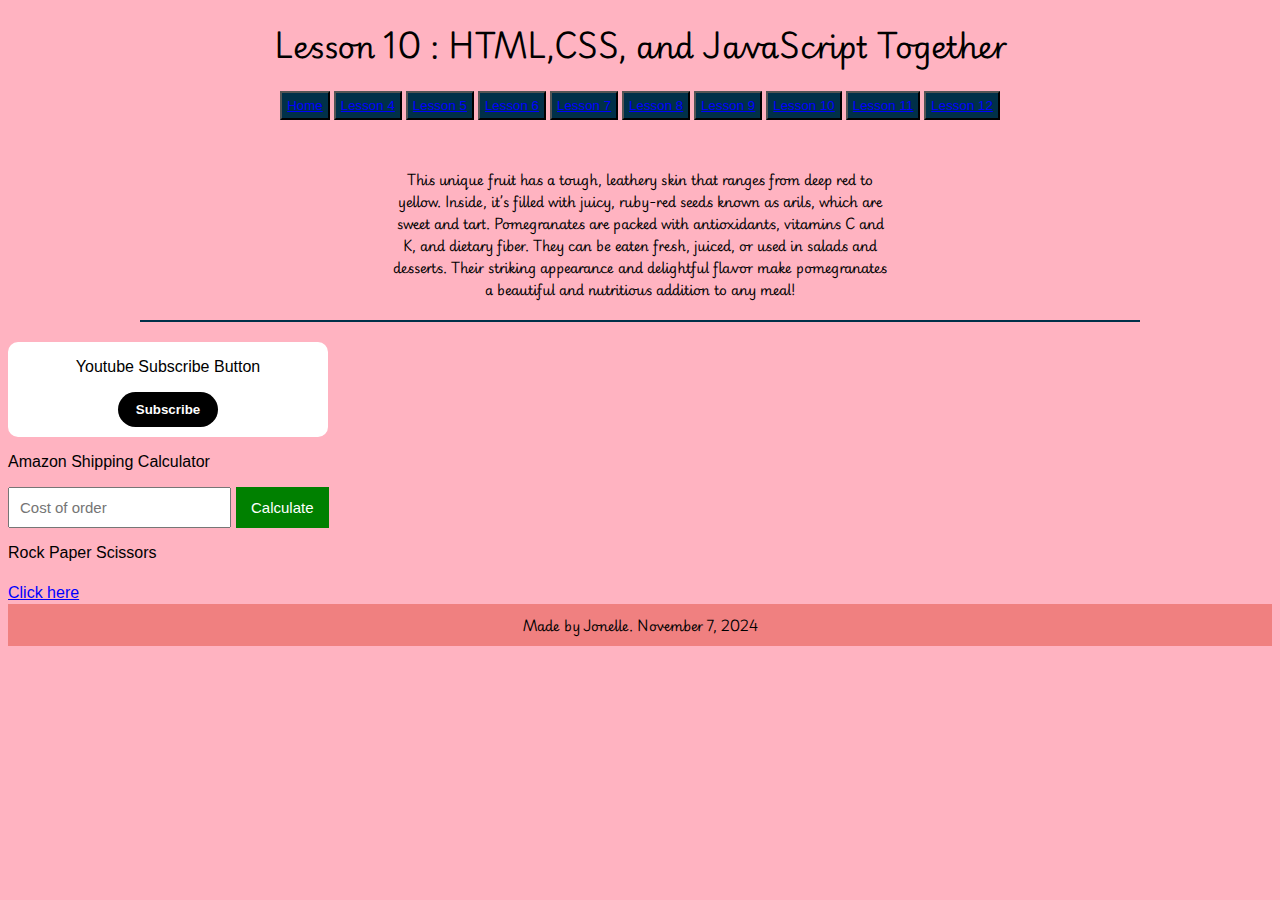
==== Lesson10.html @ b04335fb "Add files via upload" ====
<!DOCTYPE html>
<html lang="en">
<head>
  <meta charset="UTF-8">
  <meta name="viewport" content="width=device-width, initial-scale=1.0">
  <title>Lesson 10 : HTML,CSS, and JavaScript Together</title>

  <link rel="icon" type="images/x-icon" href="https://cdn.icon-icons.com/icons2/3419/PNG/512/pomegranate_fruit_food_icon_218367.png">

  <link rel="stylesheet" href="Lesson10.css">

  <script src="Lesson10.js"></script>

  <link rel="preconnect" href="https://fonts.googleapis.com">
<link rel="preconnect" href="https://fonts.gstatic.com" crossorigin>
<link href="https://fonts.googleapis.com/css2?family=Playwrite+GB+S:ital,wght@0,100..400;1,100..400&display=swap" rel="stylesheet">
</head>
<body>
  <div class="head-container">Lesson 10 : HTML,CSS, and JavaScript Together</div>
 

  <nav class="navigation-main-con">
    <button class="navigation-link"><a href="index.html">Home</a></button>
    <button class="navigation-link"><a href="Lesson4.html">Lesson 4</a></button>
    <button class="navigation-link"><a href="Lesson5.html">Lesson 5</a></button>
    <button class="navigation-link"><a href="Lesson6.html">Lesson 6</a></button>
    <button class="navigation-link"><a href="Lesson7.html">Lesson 7</a></button>
    <button class="navigation-link"><a href="Lesson8.html">Lesson 8</a></button>
    <button class="navigation-link"><a href="Lesson9.html">Lesson 9</a></button>
    <button class="navigation-link"><a href="Lesson10.html">Lesson 10</a></button>
    <button class="navigation-link"><a href="Lesson11.html">Lesson 11</a></button>
    <button class="navigation-link"><a href="#">Lesson 12</a></button>
  </nav>

  <section class="opening-con">
    <div class="img-con">
      <img src="https://cdn.icon-icons.com/icons2/3419/PNG/512/pomegranate_fruit_food_icon_218367.png" class="img-img" alt="">
    </div>
    <div class="img-details">This unique fruit has a tough, leathery skin that ranges from deep red to yellow. Inside, it’s filled with juicy, ruby-red seeds known as arils, which are sweet and tart. Pomegranates are packed with antioxidants, vitamins C and K, and dietary fiber. They can be eaten fresh, juiced, or used in salads and desserts. Their striking appearance and delightful flavor make pomegranates a beautiful and nutritious addition to any meal!</div>
    <div class="opening-hr-con"></div>
  </section>
  
  <div class="youtube-subs-btn-con">
    <p>Youtube Subscribe Button</p>
  <button onclick="subscribe ();" 
    class="js-subscribe-button subscribe-button" title="Subscribe">
    Subscribe
    </button>
  </div>
  


  
    <p>Amazon Shipping Calculator</p>
  <input type="number" placeholder="Cost of order" class="js-cost-input cost-input" onkeydown="handleCostKeydown (event);
  ">
  
  <button onclick="
  calculateTotal();
  " class="calculate-button">Calculate</button>

  <p class="js-total-cost"></p>

  <p>Rock Paper Scissors</p>
  <a href="rock-paper-scissors.html" target="_blank">Click here</a>


  <footer class="footer-main-con">
    <div class="footer">Made by Jonelle. November 7, 2024</div>
</body>
</html>
---- Lesson10.css ----
body {
  background-color: #ffb3c1;
  font-family: Playwrite GB S;
}

.head-container {
  text-align: center;
  font-weight: bold;
  margin-top: 20px;
  margin-bottom: 20px;
  font-size: 30px;
}

.opening-con {
  margin-top: 20px;
  display: flex;
  justify-content: center;
  flex-direction: column;
  align-content: center;
  align-items: center;
}

.img-img {
  width: 300px;
}

.img-details {
  width: 500px;
  font-size: small;
  text-align: center;
}

.opening-hr-con {
  margin-top: 20px;
  margin-bottom: 20px;
  border-bottom: 2px solid #003049;
  width: 1000px;
}

.navigation-link {
  background-color: #003049;
  padding: 5px;
  margin: 2px;
}

.navigation-link:hover {
  cursor: pointer;
  opacity: 0.5;
}

.navigation-main-con {
  display: flex;
  flex-direction: row;
  justify-content: center;
}

a {
  text-decoration: none;
  color: #bde0fe;
}

.footer-main-con {
  font-size: small;
  background-color: lightcoral;
  padding: 10px;
  text-align: center;
}

.youtube-subs-btn-con {
  background-color: white;
  border-radius: 10px;
  width: 300px;
  padding-left: 10px;
  padding-bottom: 10px;
  padding-right: 10px;

  display: flex;
  flex-direction: column;
  justify-content: center;
  align-items: center;
  text-align: center;
}

.subscribe-button {
  border: none;
  background-color: black;
  color: white;
  padding-top: 10px;
  padding-bottom: 10px;
  padding-left: 15px;
  padding-right: 15px;
  font-weight: bold;
  border-radius: 50px;

  width: 100px;
}

.subscribe-button:hover {
  cursor: pointer;
}

.is-subscribed {
  background-color: rgb(240,240,240);
  color: black;
}

p {
  font-family: Arial, Helvetica, sans-serif;
}

.cost-input {
  font-size: 15px;
  padding: 10px;
}

.calculate-button {
  background-color: green;
  color: white;
  border: none;
  font-size: 15px;
  padding: 12px 15px;
  cursor: pointer;
}

a {
  font-family: Arial, Helvetica, sans-serif;
  text-decoration: underline;
  color: blue;
}
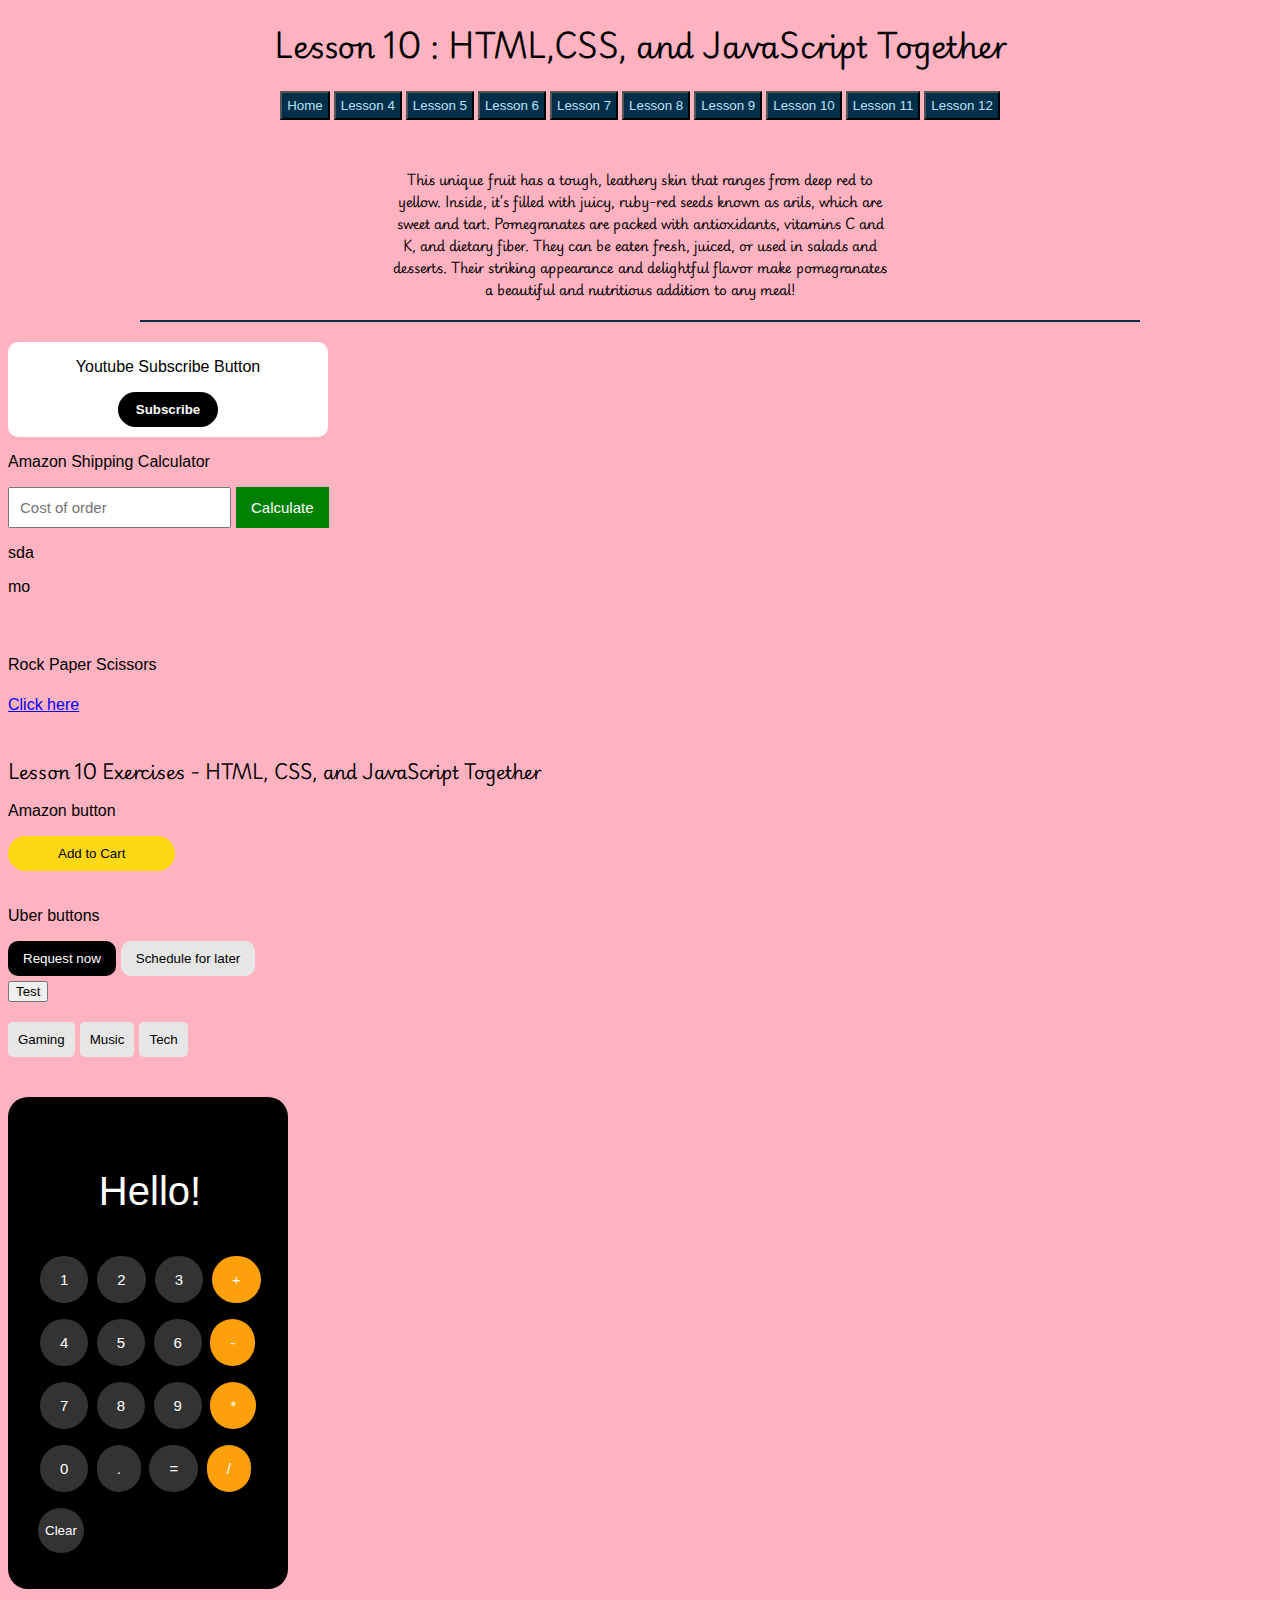
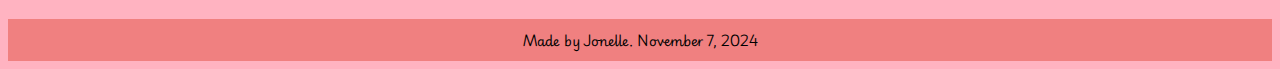
==== commit e86fbae6: "Update Lesson10.html" ====
--- a/Lesson10.html
+++ b/Lesson10.html
@@ -9,7 +9,7 @@
 
   <link rel="stylesheet" href="Lesson10.css">
 
-  <script src="Lesson10.js"></script>
+  
 
   <link rel="preconnect" href="https://fonts.googleapis.com">
 <link rel="preconnect" href="https://fonts.gstatic.com" crossorigin>
@@ -59,13 +59,142 @@
   calculateTotal();
   " class="calculate-button">Calculate</button>
 
-  <p class="js-total-cost"></p>
-
-  <p>Rock Paper Scissors</p>
-  <a href="rock-paper-scissors.html" target="_blank">Click here</a>
+  <p class="js-total-cost">sda</p>
+  <p class="js-error-message error-message">mo</p>
+
+
+
+
+
+
+  <p class="rock">Rock Paper Scissors</p>
+  <a href="rock-paper-scissors.html" target="_blank" class="click-a">Click here</a>
+
+  <section class="l10exe">
+    <div class="l10exe-title">Lesson 10 Exercises - HTML, CSS, and JavaScript Together</div>
+
+    <div>
+      <p>Amazon button</p>
+      <button class="l10-cart">Add to Cart</button>
+    </div>
+
+    <div>
+      <p>Uber buttons</p>
+      <button class="l10-request">Request now</button>
+      <button class="l10-schedule">Schedule for later</button>
+    </div>
+
+    <button class="js-button">Test</button>
+    
+    <div class="l10d">
+      <button class="toggle-button js-toggle-button" onclick="toggleButton ('.js-toggle-button')">
+        Gaming</button>
+
+    
+    <button class="toggle-button js-toggle-button2" onclick="
+      toggleButton ('.js-toggle-button2')">
+      Music</button>
+
+    <button class="toggle-button js-toggle-button3" onclick="
+    toggleButton ('.js-toggle-button3')">
+        Tech</button>
+          
+    </div>
+  
+
+  </section>
+
+
+  <!-- Calculator Con -->
+<section class="calculator-con">
+
+  <p class="calculator-screen">Hello!</p>
+  <button onclick="
+        updateCalculation('1');
+      " class="cal-btn">1</button>
+
+      <button onclick="
+       updateCalculation('2');
+      "class="cal-btn">2</button>
+
+      <button onclick="
+        updateCalculation('3');
+      "class="cal-btn">3</button>
+
+      <button onclick="
+        updateCalculation(' + ');
+      " class="operator-btn">+</button>
+    </p>
+
+    <p>
+      <button onclick="
+        updateCalculation('4');
+      "class="cal-btn">4</button>
+
+      <button onclick="
+        updateCalculation('5');
+      "class="cal-btn">5</button>
+
+      <button onclick="
+        updateCalculation('6');
+      "class="cal-btn">6</button>
+
+      <button onclick="
+        updateCalculation(' - ');
+      "class="operator-btn">-</button>
+    </p>
+
+    <p>
+      <button onclick="
+        updateCalculation('7');
+      "class="cal-btn">7</button>
+
+      <button onclick="
+        updateCalculation('8');
+      "class="cal-btn">8</button>
+
+      <button onclick="
+        updateCalculation('9');
+      "class="cal-btn">9</button>
+
+      <button onclick="
+        updateCalculation(' * ');
+      "class="operator-btn">*</button>
+    </p>
+
+    <p>
+      <button onclick="
+       updateCalculation('0');
+      "class="cal-btn">0</button>
+
+      <button onclick="
+        updateCalculation(' . ');
+      "class="cal-btn">.</button>
+
+      <button onclick="
+        // Note: eval() takes a string and runs it as code.
+        // Avoid using eval() in real world projects since
+        // it can potentially be given harmful code to run.
+        // Only use eval() for learning purposes.
+        document.querySelector('.calculator-screen').innerText = eval(calculation);
+      "class="cal-btn">=</button>
+
+      <button onclick="
+       updateCalculation(' / ');
+      "class="operator-btn">/</button>
+    </p>
+
+    <p>
+      <button onclick="
+        calculation = '';
+        document.querySelector('.calculator-screen').innerText = 'Hello!';
+      "class="clear-btn">Clear</button>
+    </p>
+</section>
 
 
   <footer class="footer-main-con">
     <div class="footer">Made by Jonelle. November 7, 2024</div>
+  <script src="Lesson10.js"></script>
 </body>
-</html>+</html>
--- a/Lesson10.css
+++ b/Lesson10.css
@@ -122,8 +122,111 @@
   cursor: pointer;
 }
 
-a {
+.click-a {
   font-family: Arial, Helvetica, sans-serif;
   text-decoration: underline;
   color: blue;
-}+}
+
+.l10exe {
+   margin-top: 40px;
+   margin-bottom: 40px;
+}
+
+.l10exe-title {
+  font-size: large;
+}
+
+.l10-cart {
+  margin-bottom: 20px;
+  background-color: rgb(255,216,20);
+  border: none;
+  padding: 10px 50px;
+  border-radius: 20px;
+}
+
+.l10-request {
+  background-color: black;
+  color: white;
+  border: none;
+  padding: 10px 15px;
+  border-radius: 10px;
+}
+
+.l10-schedule {
+   background-color: rgb(230, 230, 230);
+   border: none;
+   padding: 10px 15px;
+   border-radius: 10px;
+}
+
+.l10d {
+ margin: 20px 0px;
+}
+
+.toggle-button , .toggle-button2 , .toggle-button3 {
+  border: none;
+  padding: 10px;
+  background-color: rgb(230, 230, 230);
+  border-radius: 5px;
+  cursor: pointer;
+}
+
+.is-toggled {
+  background-color: black;
+  color: white;
+  border: none;
+  padding: 10px;
+  border-radius: 5px;
+  cursor: pointer;
+}
+
+.rock {
+  margin-top: 60px;
+}
+
+.calculator-con {
+  margin-top: 30px;
+  background-color: black;
+  width: 250px;
+  padding-left: 30px;
+  padding-bottom: 20px;
+  border-radius: 20px;
+  padding-top: 30px;
+  margin-bottom: 30px;
+}
+
+
+.calculator-screen {
+  border: 2px solid black;
+  width: 220px;
+  text-align: center;
+  font-size: 40px;
+  color: white;
+}
+
+
+.cal-btn, .operator-btn {
+  background-color: rgb(51, 51, 51);
+  color: white;
+  border: none;
+  padding: 15px 20px;
+  border-radius: 50px;
+  font-size: 15px;
+  margin-left: 2px;
+  margin-right: 2px;
+}
+
+.clear-btn {
+  padding: 15px 7px;
+  border-radius: 100px;
+  background-color: rgb(51, 51, 51);
+  color: white;
+  border: none;
+}
+
+.operator-btn {
+  background-color: rgb(254, 160, 10);
+}
+
+
